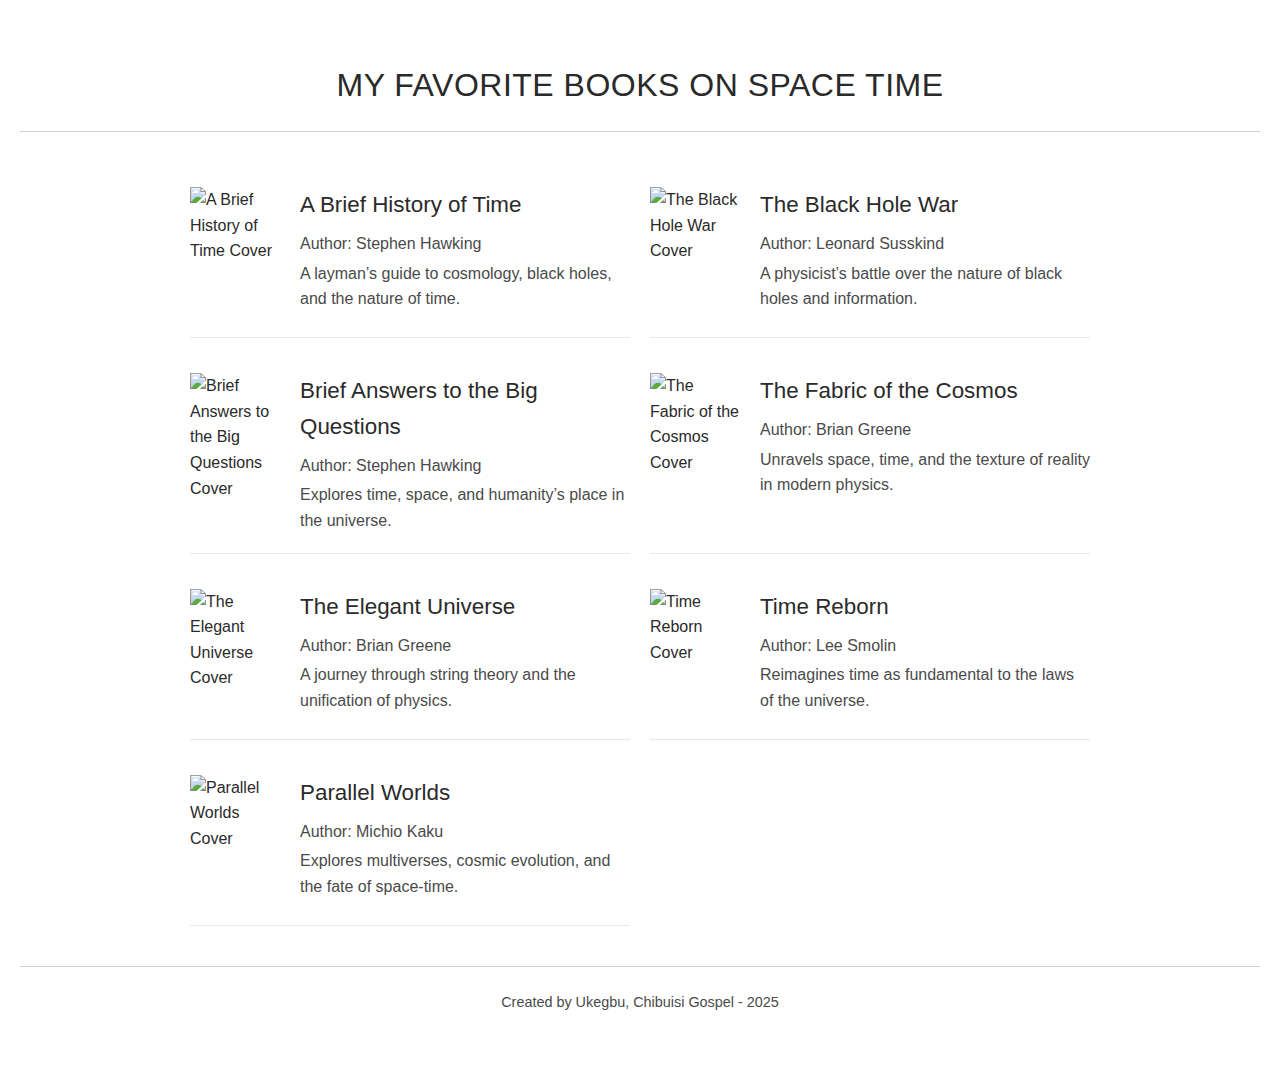
==== Books.html @ e05a76f0 "Initial commit" ====
<!DOCTYPE html>
<html lang="en">
<head>
    <meta charset="UTF-8">
    <meta name="viewport" content="width=device-width, initial-scale=1.0">
    <title>My Favorite Books on Space Time</title>
    <link rel="stylesheet" href="books.css">
</head>
<body>
    <header>
        <h1>My Favorite Books on Space Time</h1>
    </header>
    <main>
        <section class="book">
            <img src="https://www.startpage.com/av/proxy-image?piurl=https%3A%2F%2Fupload.wikimedia.org%2Fwikipedia%2Fen%2Fa%2Fa3%2FBriefHistoryTime.jpg&sp=1740700011Tf10d270f5ed88985de8703531459ece9075f3e200d752aa393e5b985b41bb60b" alt="A Brief History of Time Cover">
            <div class="book-info">
                <h2><a href="https://en.wikipedia.org/wiki/A_Brief_History_of_Time" target="_blank">A Brief History of Time</a></h2>
                <p>Author: Stephen Hawking</p>
                <p>A layman’s guide to cosmology, black holes, and the nature of time.</p>
            </div>
        </section>
        <section class="book">
            <img src="https://www.startpage.com/av/proxy-image?piurl=https%3A%2F%2Fupload.wikimedia.org%2Fwikipedia%2Fen%2F5%2F5d%2FThe_Black_Hole_War_-_bookcover.jpg&sp=1740700080Te2bf4a4a7fb300dbc7de5fb49f92929467a023b6eeabce9525a3d18da0f497a4" alt="The Black Hole War Cover">
            <div class="book-info">
                <h2><a href="https://en.wikipedia.org/wiki/The_Black_Hole_War" target="_blank">The Black Hole War</a></h2>
                <p>Author: Leonard Susskind</p>
                <p>A physicist’s battle over the nature of black holes and information.</p>
            </div>
        </section>
        <section class="book">
            <img src="https://www.startpage.com/av/proxy-image?piurl=https%3A%2F%2Fupload.wikimedia.org%2Fwikipedia%2Fen%2F6%2F61%2FBriefAnswersToTheBigQuestions-BookCover.png&sp=1740700119Ta96838ac79b64931d2025cf0cba752f0c1130a362e7364e8a4c805cb65c17f06" alt="Brief Answers to the Big Questions Cover">
            <div class="book-info">
                <h2><a href="https://en.wikipedia.org/wiki/Brief_Answers_to_the_Big_Questions" target="_blank">Brief Answers to the Big Questions</a></h2>
                <p>Author: Stephen Hawking</p>
                <p>Explores time, space, and humanity’s place in the universe.</p>
            </div>
        </section>
        <section class="book">
            <img src="https://www.startpage.com/av/proxy-image?piurl=https%3A%2F%2Fupload.wikimedia.org%2Fwikipedia%2Fen%2Fd%2Fd1%2FThe_Fabric_of_the_Cosmos_-_bookcover.jpg&sp=1740700158T8203137b8cf4cf4ad8b1ef2cc94c2e9aa293406c98d97ae4cace9ba5b0ca8ce0" alt="The Fabric of the Cosmos Cover">
            <div class="book-info">
                <h2><a href="https://en.wikipedia.org/wiki/The_Fabric_of_the_Cosmos" target="_blank">The Fabric of the Cosmos</a></h2>
                <p>Author: Brian Greene</p>
                <p>Unravels space, time, and the texture of reality in modern physics.</p>
            </div>
        </section>
        <section class="book">
            <img src="https://www.startpage.com/av/proxy-image?piurl=https%3A%2F%2Fupload.wikimedia.org%2Fwikipedia%2Fen%2Fe%2Fe2%2FTheElegantUniverse.jpg&sp=1740700200T84ca1355318e7a4a33fc6b28fb16085b603e17c94c282a729e9b4a3ac64fc1f4" alt="The Elegant Universe Cover">
            <div class="book-info">
                <h2><a href="https://en.wikipedia.org/wiki/The_Elegant_Universe" target="_blank">The Elegant Universe</a></h2>
                <p>Author: Brian Greene</p>
                <p>A journey through string theory and the unification of physics.</p>
            </div>
        </section>
        <section class="book">
            <img src="https://www.startpage.com/av/proxy-image?piurl=https%3A%2F%2Fupload.wikimedia.org%2Fwikipedia%2Fen%2F3%2F36%2FTimeRebornBookCover298x300.jpg&sp=1740700257T59c95fcc583fb51a23f52301692fc40d7b2c5bd25302e6400a0eb53c4cdf0882" alt="Time Reborn Cover">
            <div class="book-info">
                <h2><a href="https://en.wikipedia.org/wiki/Time_Reborn" target="_blank">Time Reborn</a></h2>
                <p>Author: Lee Smolin</p>
                <p>Reimagines time as fundamental to the laws of the universe.</p>
            </div>
        </section>
        <section class="book">
            <img src="https://www.startpage.com/av/proxy-image?piurl=https%3A%2F%2Fupload.wikimedia.org%2Fwikipedia%2Fen%2F9%2F97%2FParallel_Worlds_Kaku_2004.jpg&sp=1740700328Te8c1cb4055e64ef4bf8ae28c20df42ddce9e6b799c3b8fa574b1315e5b810b38" alt="Parallel Worlds Cover">
            <div class="book-info">
                <h2><a href="https://en.wikipedia.org/wiki/Parallel_Worlds_(book)" target="_blank">Parallel Worlds</a></h2>
                <p>Author: Michio Kaku</p>
                <p>Explores multiverses, cosmic evolution, and the fate of space-time.</p>
            </div>
        </section>
    </main>
    <footer>
        <p>Created by Ukegbu, Chibuisi Gospel - 2025</p>
    </footer>
</body>
</html>
---- books.css ----
body {
    font-family: "Gill Sans MT", Arial, sans-serif;
    margin: 0;
    padding: 40px 20px;
    background-color: #ffffff;
    color: #2a2a2a;
    line-height: 1.6;
}

header {
    text-align: center;
    padding: 20px 0;
    margin-bottom: 40px;
    border-bottom: 1px solid #d0d0d0;
}

h1 {
    font-size: 2em;
    color: #2a2a2a;
    margin: 0;
    font-weight: normal;
    letter-spacing: 0.5px;
    text-transform: uppercase;
}

h2 a {
    color: #2a2a2a;
    text-decoration: none;
    transition: color 0.3s ease;
}

main {
    max-width: 900px;
    margin: 0 auto;
    display: grid;
    grid-template-columns: repeat(auto-fit, minmax(400px, 1fr));
    gap: 20px;
}

.book {
    display: grid;
    grid-template-columns: 90px 1fr;
    align-items: start;
    padding: 15px 0;
    border-bottom: 1px solid #e8e8e8;
}

.book img {
    width: 90px;
    height: 135px;
    object-fit: cover;
    margin-right: 20px;
}

.book-info {
    padding-left: 20px;
}

h2 {
    font-size: 1.4em;
    color: #2a2a2a;
    margin: 0 0 8px 0;
    font-weight: normal;
}

p {
    margin: 4px 0;
    font-size: 1em;
    color: #4a4a4a;
}

footer {
    text-align: center;
    padding: 20px 0;
    font-size: 0.9em;
    color: #6a6a6a;
    margin-top: 40px;
    border-top: 1px solid #d0d0d0;
    grid-column: 1 / -1;
}
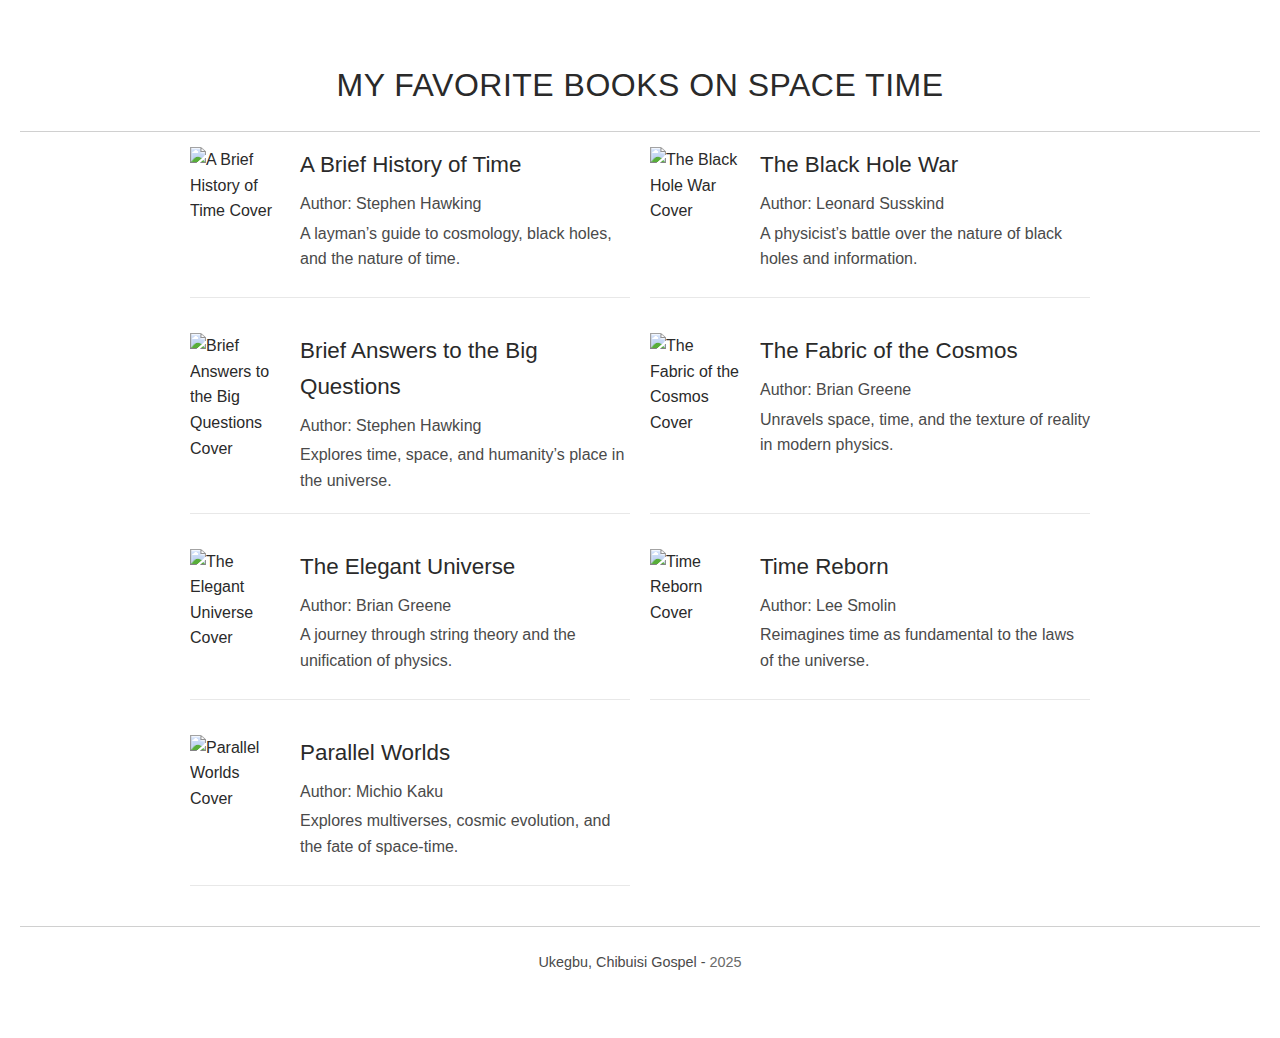
==== commit 7ffaf1d8: "Done" ====
--- a/Books.html
+++ b/Books.html
@@ -69,7 +69,7 @@
         </section>
     </main>
     <footer>
-        <p>Created by Ukegbu, Chibuisi Gospel - 2025</p>
+        <p>Ukegbu, Chibuisi Gospel - <a href="index.html"> 2025</p>
     </footer>
 </body>
 </html>--- a/books.css
+++ b/books.css
@@ -1,6 +1,6 @@
 body {
     font-family: "Gill Sans MT", Arial, sans-serif;
-    margin: 0;
+    margin: 0 auto;
     padding: 40px 20px;
     background-color: #ffffff;
     color: #2a2a2a;
@@ -12,6 +12,7 @@
     padding: 20px 0;
     margin-bottom: 40px;
     border-bottom: 1px solid #d0d0d0;
+    margin: 0 auto;
 }
 
 h1 {
@@ -77,4 +78,8 @@
     margin-top: 40px;
     border-top: 1px solid #d0d0d0;
     grid-column: 1 / -1;
+}
+a{
+    text-decoration: none;
+    color: #6a6a6a;
 }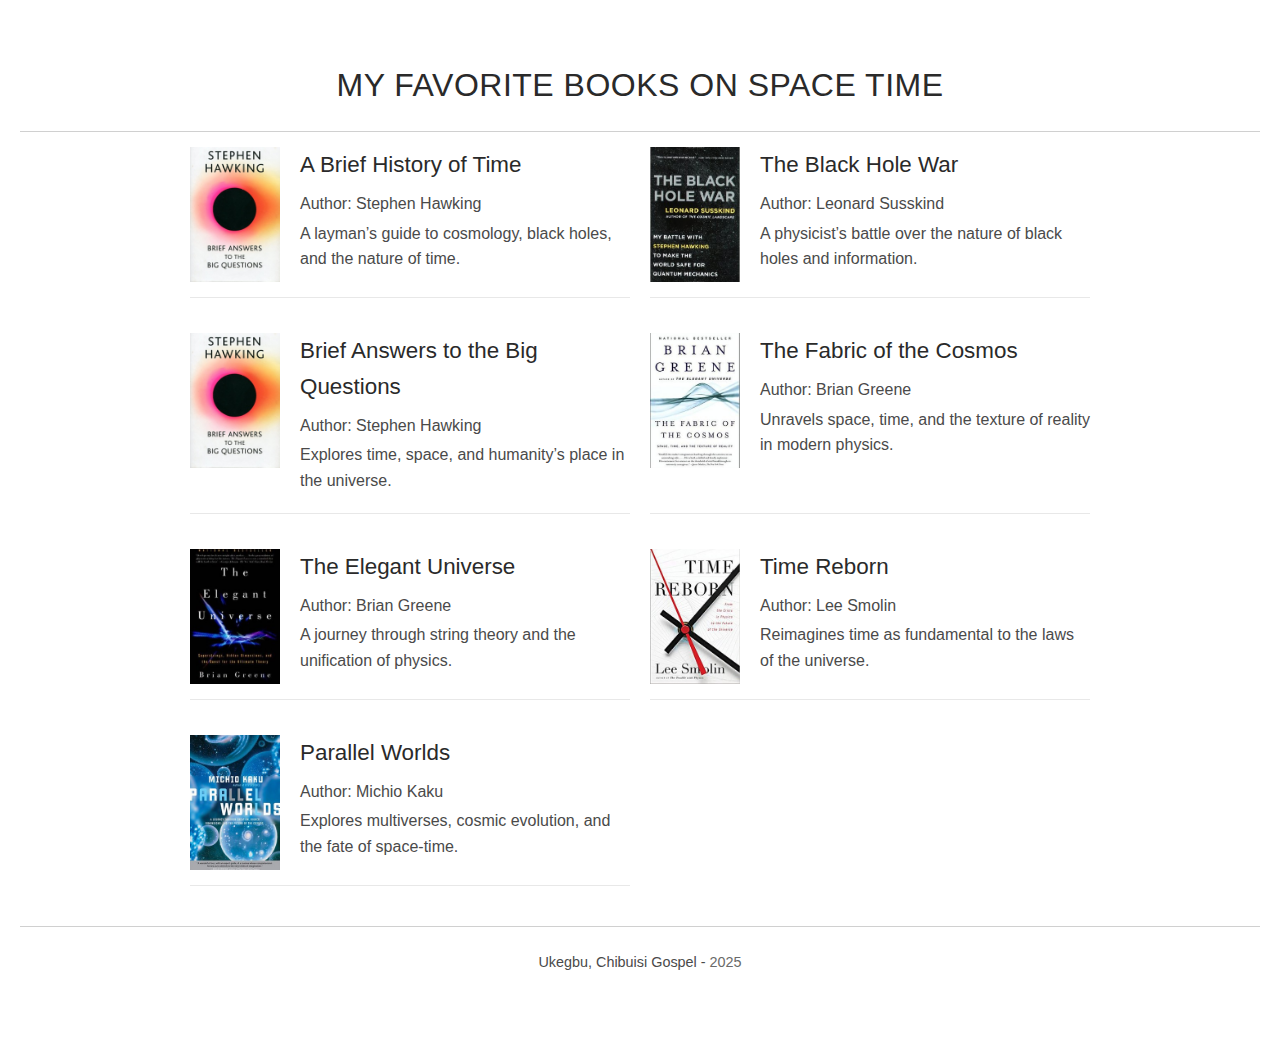
==== commit 096879e4: "Added static picture" ====
--- a/Books.html
+++ b/Books.html
@@ -12,7 +12,7 @@
     </header>
     <main>
         <section class="book">
-            <img src="https://www.startpage.com/av/proxy-image?piurl=https%3A%2F%2Fupload.wikimedia.org%2Fwikipedia%2Fen%2Fa%2Fa3%2FBriefHistoryTime.jpg&sp=1740700011Tf10d270f5ed88985de8703531459ece9075f3e200d752aa393e5b985b41bb60b" alt="A Brief History of Time Cover">
+            <img src="BriefAnswersToTheBigQuestions-BookCover.png" alt="A Brief History of Time Cover">
             <div class="book-info">
                 <h2><a href="https://en.wikipedia.org/wiki/A_Brief_History_of_Time" target="_blank">A Brief History of Time</a></h2>
                 <p>Author: Stephen Hawking</p>
@@ -20,7 +20,7 @@
             </div>
         </section>
         <section class="book">
-            <img src="https://www.startpage.com/av/proxy-image?piurl=https%3A%2F%2Fupload.wikimedia.org%2Fwikipedia%2Fen%2F5%2F5d%2FThe_Black_Hole_War_-_bookcover.jpg&sp=1740700080Te2bf4a4a7fb300dbc7de5fb49f92929467a023b6eeabce9525a3d18da0f497a4" alt="The Black Hole War Cover">
+            <img src="The_Black_Hole_War_-_bookcover.jpg" alt="The Black Hole War Cover">
             <div class="book-info">
                 <h2><a href="https://en.wikipedia.org/wiki/The_Black_Hole_War" target="_blank">The Black Hole War</a></h2>
                 <p>Author: Leonard Susskind</p>
@@ -28,7 +28,7 @@
             </div>
         </section>
         <section class="book">
-            <img src="https://www.startpage.com/av/proxy-image?piurl=https%3A%2F%2Fupload.wikimedia.org%2Fwikipedia%2Fen%2F6%2F61%2FBriefAnswersToTheBigQuestions-BookCover.png&sp=1740700119Ta96838ac79b64931d2025cf0cba752f0c1130a362e7364e8a4c805cb65c17f06" alt="Brief Answers to the Big Questions Cover">
+            <img src="BriefAnswersToTheBigQuestions-BookCover.png" alt="Brief Answers to the Big Questions Cover">
             <div class="book-info">
                 <h2><a href="https://en.wikipedia.org/wiki/Brief_Answers_to_the_Big_Questions" target="_blank">Brief Answers to the Big Questions</a></h2>
                 <p>Author: Stephen Hawking</p>
@@ -36,7 +36,7 @@
             </div>
         </section>
         <section class="book">
-            <img src="https://www.startpage.com/av/proxy-image?piurl=https%3A%2F%2Fupload.wikimedia.org%2Fwikipedia%2Fen%2Fd%2Fd1%2FThe_Fabric_of_the_Cosmos_-_bookcover.jpg&sp=1740700158T8203137b8cf4cf4ad8b1ef2cc94c2e9aa293406c98d97ae4cace9ba5b0ca8ce0" alt="The Fabric of the Cosmos Cover">
+            <img src="The_Fabric_of_the_Cosmos_-_bookcover.jpg" alt="The Fabric of the Cosmos Cover">
             <div class="book-info">
                 <h2><a href="https://en.wikipedia.org/wiki/The_Fabric_of_the_Cosmos" target="_blank">The Fabric of the Cosmos</a></h2>
                 <p>Author: Brian Greene</p>
@@ -44,7 +44,7 @@
             </div>
         </section>
         <section class="book">
-            <img src="https://www.startpage.com/av/proxy-image?piurl=https%3A%2F%2Fupload.wikimedia.org%2Fwikipedia%2Fen%2Fe%2Fe2%2FTheElegantUniverse.jpg&sp=1740700200T84ca1355318e7a4a33fc6b28fb16085b603e17c94c282a729e9b4a3ac64fc1f4" alt="The Elegant Universe Cover">
+            <img src="TheElegantUniverse.jpg" alt="The Elegant Universe Cover">
             <div class="book-info">
                 <h2><a href="https://en.wikipedia.org/wiki/The_Elegant_Universe" target="_blank">The Elegant Universe</a></h2>
                 <p>Author: Brian Greene</p>
@@ -52,7 +52,7 @@
             </div>
         </section>
         <section class="book">
-            <img src="https://www.startpage.com/av/proxy-image?piurl=https%3A%2F%2Fupload.wikimedia.org%2Fwikipedia%2Fen%2F3%2F36%2FTimeRebornBookCover298x300.jpg&sp=1740700257T59c95fcc583fb51a23f52301692fc40d7b2c5bd25302e6400a0eb53c4cdf0882" alt="Time Reborn Cover">
+            <img src="TimeRebornBookCover.jpg" alt="Time Reborn Cover">
             <div class="book-info">
                 <h2><a href="https://en.wikipedia.org/wiki/Time_Reborn" target="_blank">Time Reborn</a></h2>
                 <p>Author: Lee Smolin</p>
@@ -60,7 +60,7 @@
             </div>
         </section>
         <section class="book">
-            <img src="https://www.startpage.com/av/proxy-image?piurl=https%3A%2F%2Fupload.wikimedia.org%2Fwikipedia%2Fen%2F9%2F97%2FParallel_Worlds_Kaku_2004.jpg&sp=1740700328Te8c1cb4055e64ef4bf8ae28c20df42ddce9e6b799c3b8fa574b1315e5b810b38" alt="Parallel Worlds Cover">
+            <img src="Parallel_Worlds_Kaku_2004.jpg" alt="Parallel Worlds Cover">
             <div class="book-info">
                 <h2><a href="https://en.wikipedia.org/wiki/Parallel_Worlds_(book)" target="_blank">Parallel Worlds</a></h2>
                 <p>Author: Michio Kaku</p>
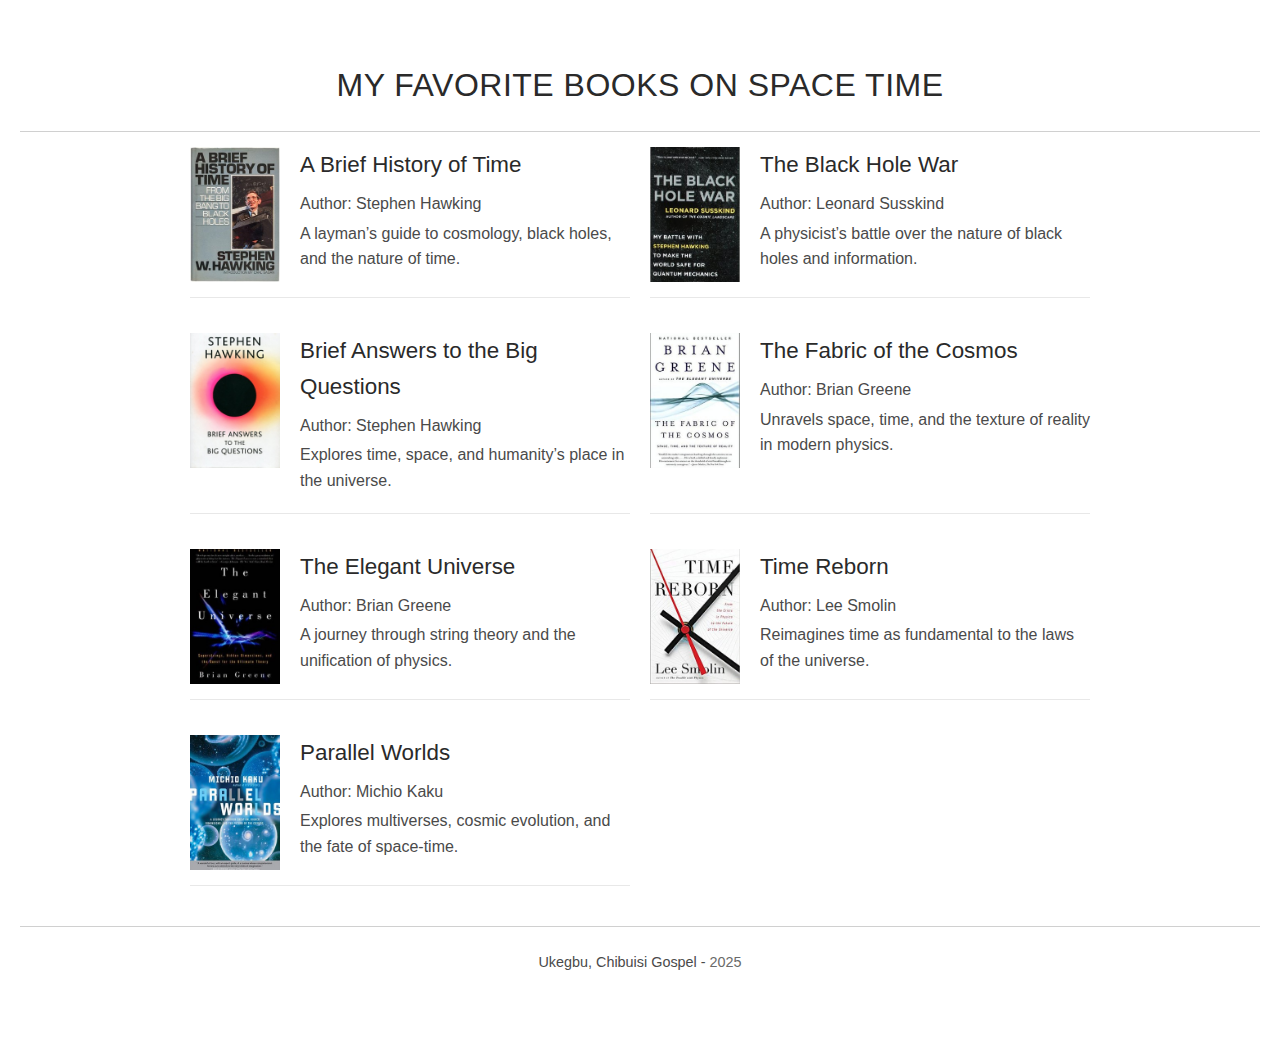
==== commit 97069107: "Done" ====
--- a/Books.html
+++ b/Books.html
@@ -12,7 +12,7 @@
     </header>
     <main>
         <section class="book">
-            <img src="BriefAnswersToTheBigQuestions-BookCover.png" alt="A Brief History of Time Cover">
+            <img src="./assets/BriefHistoryTime.jpg" alt="A Brief History of Time Cover">
             <div class="book-info">
                 <h2><a href="https://en.wikipedia.org/wiki/A_Brief_History_of_Time" target="_blank">A Brief History of Time</a></h2>
                 <p>Author: Stephen Hawking</p>
@@ -20,7 +20,7 @@
             </div>
         </section>
         <section class="book">
-            <img src="The_Black_Hole_War_-_bookcover.jpg" alt="The Black Hole War Cover">
+            <img src="./assets/The_Black_Hole_War_-_bookcover.jpg" alt="The Black Hole War Cover">
             <div class="book-info">
                 <h2><a href="https://en.wikipedia.org/wiki/The_Black_Hole_War" target="_blank">The Black Hole War</a></h2>
                 <p>Author: Leonard Susskind</p>
@@ -28,7 +28,7 @@
             </div>
         </section>
         <section class="book">
-            <img src="BriefAnswersToTheBigQuestions-BookCover.png" alt="Brief Answers to the Big Questions Cover">
+            <img src="./assets/BriefAnswersToTheBigQuestions-BookCover.png" alt="Brief Answers to the Big Questions Cover">
             <div class="book-info">
                 <h2><a href="https://en.wikipedia.org/wiki/Brief_Answers_to_the_Big_Questions" target="_blank">Brief Answers to the Big Questions</a></h2>
                 <p>Author: Stephen Hawking</p>
@@ -36,7 +36,7 @@
             </div>
         </section>
         <section class="book">
-            <img src="The_Fabric_of_the_Cosmos_-_bookcover.jpg" alt="The Fabric of the Cosmos Cover">
+            <img src="./assets/The_Fabric_of_the_Cosmos_-_bookcover.jpg" alt="The Fabric of the Cosmos Cover">
             <div class="book-info">
                 <h2><a href="https://en.wikipedia.org/wiki/The_Fabric_of_the_Cosmos" target="_blank">The Fabric of the Cosmos</a></h2>
                 <p>Author: Brian Greene</p>
@@ -44,7 +44,7 @@
             </div>
         </section>
         <section class="book">
-            <img src="TheElegantUniverse.jpg" alt="The Elegant Universe Cover">
+            <img src="./assets/TheElegantUniverse.jpg" alt="The Elegant Universe Cover">
             <div class="book-info">
                 <h2><a href="https://en.wikipedia.org/wiki/The_Elegant_Universe" target="_blank">The Elegant Universe</a></h2>
                 <p>Author: Brian Greene</p>
@@ -52,7 +52,7 @@
             </div>
         </section>
         <section class="book">
-            <img src="TimeRebornBookCover.jpg" alt="Time Reborn Cover">
+            <img src="./assets/TimeRebornBookCover.jpg" alt="Time Reborn Cover">
             <div class="book-info">
                 <h2><a href="https://en.wikipedia.org/wiki/Time_Reborn" target="_blank">Time Reborn</a></h2>
                 <p>Author: Lee Smolin</p>
@@ -60,7 +60,7 @@
             </div>
         </section>
         <section class="book">
-            <img src="Parallel_Worlds_Kaku_2004.jpg" alt="Parallel Worlds Cover">
+            <img src="./assets/Parallel_Worlds_Kaku_2004.jpg" alt="Parallel Worlds Cover">
             <div class="book-info">
                 <h2><a href="https://en.wikipedia.org/wiki/Parallel_Worlds_(book)" target="_blank">Parallel Worlds</a></h2>
                 <p>Author: Michio Kaku</p>
